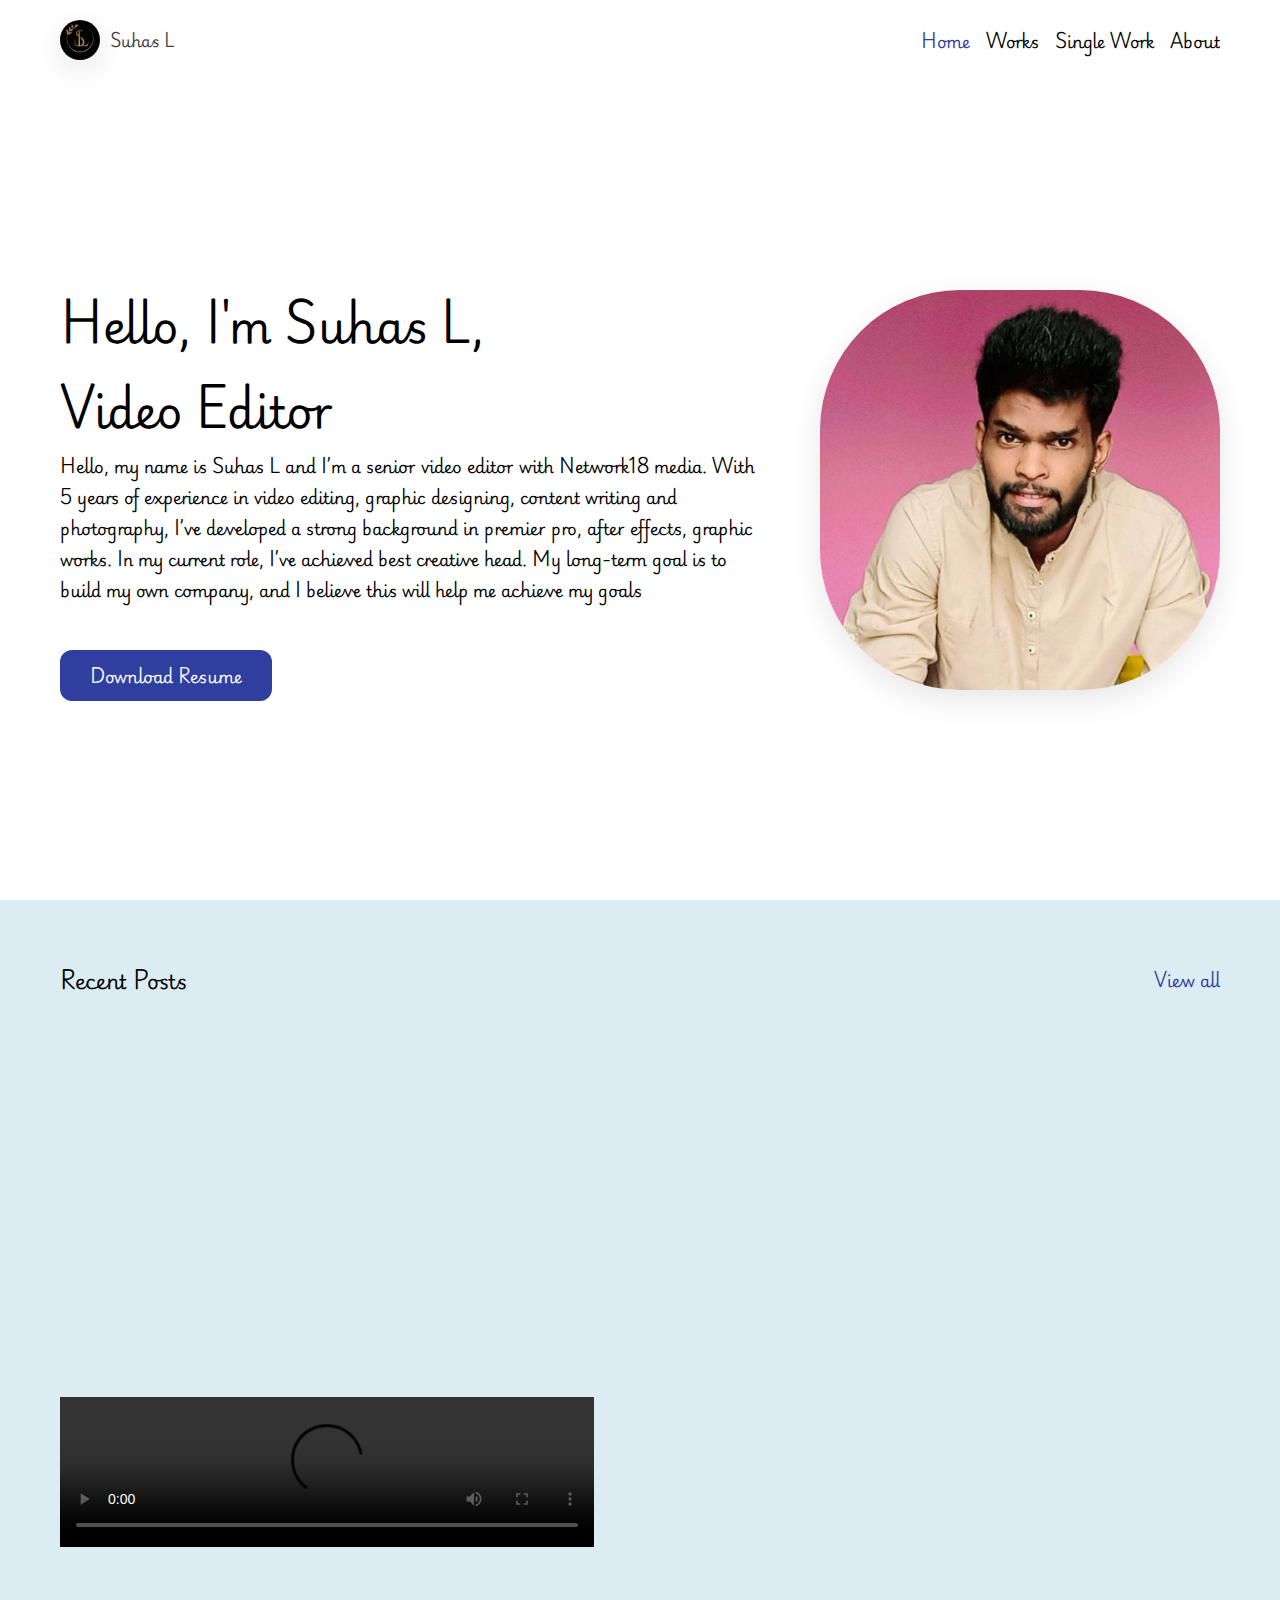
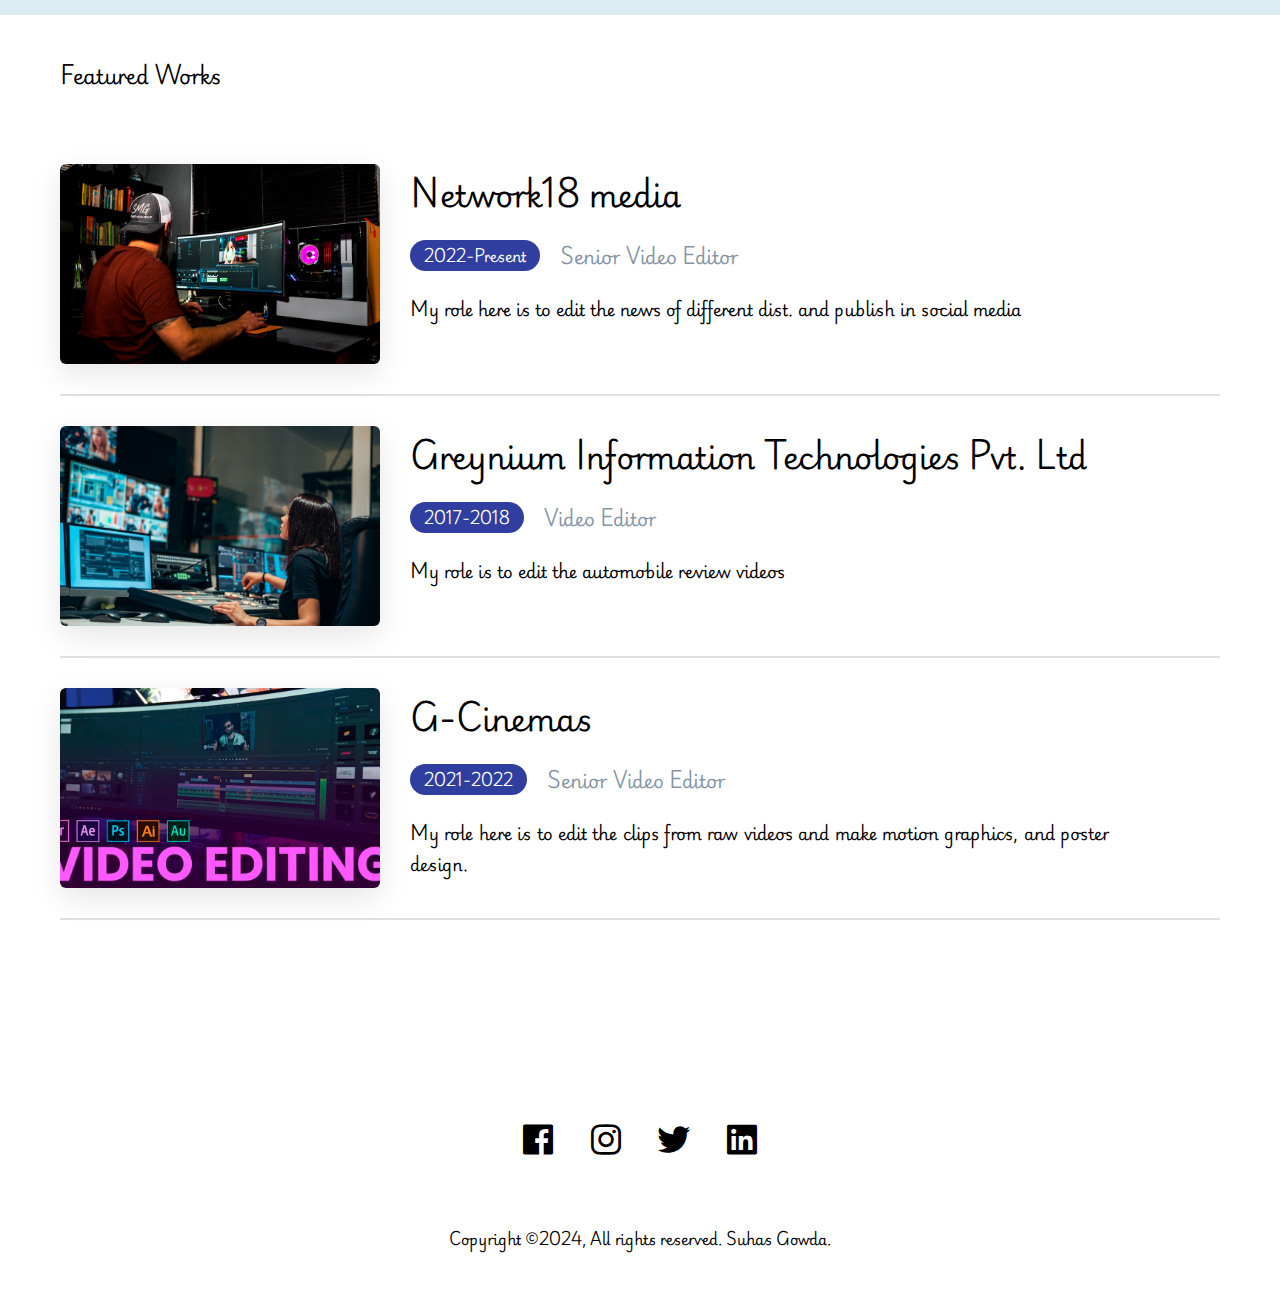
==== index.html @ 9a696a00 "Initial commit" ====
<!DOCTYPE html>
<html lang="en">

<head>
    <meta charset="UTF-8">
    <meta name="viewport" content="width=device-width, initial-scale=1.0">
    <link href='https://unpkg.com/boxicons@2.1.4/css/boxicons.min.css' rel='stylesheet'>
    <link rel="stylesheet" href="style.css">
    <title>Personal Portfolio | Suhas L</title>
</head>

<body>

    <nav>
        <div class="logo">
            <img src="assets/logo.png">
            <a href="#">Suhas L</a>
        </div>
        <div class="nav-links">
            <a class="selected" href="index.html">Home</a>
            <a href="works.html">Works</a>
            <a href="single-work.html">Single Work</a>
            <a href="about.html">About</a>
        </div>
    </nav>

    <div class="main">
        <div class="info">
            <h1>Hello, I'm Suhas L, <br>Video Editor</h1>
            <p>Hello, my name is Suhas L and I’m a senior video editor with Network18 media. With 5 years of experience in video editing, graphic designing, content writing and photography, I’ve developed a strong background in premier pro, after effects, graphic works. In my current role, I’ve achieved best creative head. My long-term goal is to build my own company, and I believe this will help me achieve my goals</p>
           <head>
    <meta charset="UTF-8">
    <meta name="viewport" content="width=device-width, initial-scale=1.0">
    <title>Download Resume Button</title>
</head>
<body>
    <a href="assets/suhas resume.jpg" download>
        <button>Download Resume</button>
    </a>
</body>
        </div>
        <img src="assets/profile-1.png">
    </div>

    <div class="recent">
    <div class="header">
        <h4>Recent Posts</h4>
        <a href="single-work.html">View all</a>
    </div>

    <div class="content-wrapper">
        <iframe width="640" height="360" src="https://www.youtube.com/embed/c3acKecqOKI?si=AXOfdsuxOeLvIfnn" title="YouTube video player" frameborder="0" allow="accelerometer; autoplay; clipboard-write; encrypted-media; gyroscope; picture-in-picture; web-share" allowfullscreen></iframe>

        <div class="video-container">
            <video controls width="46% auto">
                <source src="assets/Promo video.mp4" type="video/mp4">
                Your browser does not support the video tag.
            </video>
        </div>
    </div>
</div>



        </div>
    </div>

    <div class="separator">
        <h4>Featured Works</h4>
    </div>

    <div class="featured">
        <div class="item">
            <img src="assets/item-5.jpg">
            <div class="details">
                <h3>Network18 media</h3>
                <div class="item-info">
                    <div class="year-badge">2022-Present</div>
                    <h4>Senior Video Editor</h4>
                </div>
                <p>My role here is to edit the news of different dist. and publish in social media</p>
            </div>
        </div>
        <div class="item">
            <img src="assets/item-2.jpg">
            <div class="details">
                <h3>Greynium Information Technologies Pvt. Ltd</h3>
                <div class="item-info">
                    <div class="year-badge">2017-2018</div>
                    <h4>Video Editor</h4>
                </div>
                <p>My role is to edit the automobile review videos </p>
            </div>
        </div>
        <div class="item">
            <img src="assets/item-4.jpg">
            <div class="details">
                <h3>G-Cinemas</h3>
                <div class="item-info">
                    <div class="year-badge">2021-2022</div>
                    <h4>Senior Video Editor</h4>
                </div>
                <p>My role here is to edit the clips from raw videos and make motion graphics, and poster design. </p>
            </div>
        </div>
    </div>

    <footer>
 <!DOCTYPE html>
<html lang="en">
<head>
    <meta charset="UTF-8">
    <meta name="viewport" content="width=device-width, initial-scale=1.0">
    <title>Footer with Social Media Links</title>
    <link rel="stylesheet" href="styles.css"> <!-- Link to external CSS file -->
    <link rel="stylesheet" href="https://cdn.jsdelivr.net/npm/boxicons@2.1.0/css/boxicons.min.css"> <!-- Link to Boxicons CSS -->
</head>
<body>
    <div class="content">
        <!-- Your main content here -->
    </div>

    <footer>
        <div class="socials">
            <a href="https://www.facebook.com/krish.gowda.14855" target="_blank"><i class='bx bxl-facebook-square'></i></a>
            <a href="https://www.instagram.com/krish_gowda_0711" target="_blank"><i class='bx bxl-instagram'></i></a>
            <a href="https://www.twitter.com/Krish1998_29" target="_blank"><i class='bx bxl-twitter'></i></a>
            <a href="https://www.linkedin.com/in/suhas-gowda-4a1223180" target="_blank"><i class='bx bxl-linkedin-square'></i></a>
        </div>
    </footer>
</body>
</html>

        <p>Copyright ©2024, All rights reserved. Suhas Gowda.</p>
    </footer>

</body>

</html>
---- style.css ----
@import url('https://fonts.googleapis.com/css2?family=Playwrite+AU+SA:wght@100..400&family=Playwrite+NG+Modern:wght@100..400&display=swap');


*{
    margin: 0;
    padding: 0;
    box-sizing: border-box;
    font-family: "Playwrite NG Modern", cursive;
}

a{
    text-decoration: none;
    color: #000;
}

img{
    object-fit: cover;
    object-position: top;
    box-shadow: 0 10px 30px rgba(0, 0, 0, 0.1);
}

nav{
    padding: 20px 148px;
    background-color: #fff;
    display: flex;
    align-items: center;
    justify-content: space-between;
    font-weight: 600;
}

nav .logo{
    display: flex;
    align-items: center;
    gap: 10px;
}

nav .logo img{
    width: 40px;
    height: 40px;
    border-radius: 50%;
}

nav .logo a{
    font-size: 15px;
    color: #3e3e3e;
    font-weight: bold;
}

nav .nav-links{
    display: flex;
    gap: 16px;
}

nav .nav-links a{
    transition: color 0.3s ease;
}

nav .nav-links a:hover,
nav .nav-links a.selected{
    color: #303f9f;
}

.main {
    padding: 0 148px;
    display: flex;
    align-items: center;
    justify-content: space-between;
    gap: 50px;
    height: calc(100vh - 80px);
}

.main .info h1{
    font-size: 44px;
    margin-bottom: 40px auto;
}

.main .info p{
    font-size: 16px;
    margin-bottom: 45px;
    width: 100%;
}

.main .info button,
.content .post-list .post-item .buttons button{
    padding: 10px 30px;
    background: #303f9f;
    border: none;
    color: #fff;
    font-size: 16px;
    border-radius: 12px;
    cursor: pointer;
    transition: background 0.3s ease;
}

.main .info button:hover,
.content .post-list .post-item .buttons button:hover{
    background: #1a237e;
}

.main img{
    width: 400px;
    height: 400px;
    border-radius: 140px;
}

.recent{
    padding: 60px 148px;
    background-color: #dbedf2;
}

.recent .header{
    display: flex;
    align-items: center;
    justify-content: space-between;
    margin-bottom: 30px;
}

.recent .header h4,
.separator h4{
    font-size: 20px;
    font-weight: 400;
}

.recent .header a{
    color: #303f9f;
}

.recent .posts{
    display: flex;
    justify-content: center;
    gap: 20px;
}

.recent .posts .post-item{
    background-color: #fff;
    padding: 24px;
    width: 460px;
}

.recent .posts .post-item h3,
.content .post-list .post-item h3{
    font-size: 26px;
    margin-bottom: 18px;
}

.recent .posts .post-item .info,
.content .post-list .post-item .info{
    display: flex;
    gap: 10px;
    margin-bottom: 10px;
}

.recent .posts .post-item .info h5,
.content .post-list .post-item h5{
    font-size: 18px;
    font-weight: 400;
}

.recent .posts .post-item p{
    width: 400px;
}

.separator{
    padding: 40px 148px 0;
}

.separator h4{
    margin-bottom: 30px;
}

.featured{
    padding: 40px 290px 0;
}

.featured .item,
.works-list .item{
    display: flex;
    gap: 30px;
    margin-bottom: 30px;
    padding-bottom: 30px;
    border-bottom: 2px solid #e0e0e0;
}

.featured .item img,
.works-list .item img{
    width: 320px;
    height: 200px;
    border-radius: 6px;
}

.featured .item .details h3,
.works-list .item h3{
    font-size: 30px;
    margin-bottom: 16px;
}

.featured .item .details .item-info,
.works-list .item .details .item-info{
    display: flex;
    align-items: center;
    gap: 20px;
    margin-bottom: 20px;
}

.featured .item .details .item-info .year-badge,
.works-list .item .details .item-info .year-badge,
.content .work-info .year-badge{
    background-color: #303f9f;
    padding: 2px 14px;
    color: #fff;
    border-radius: 16px;
    font-size: 14px;
    font-weight: bold;
}

.featured .item .details .item-info h4,
.works-list .item .details .item-info h4{
    color: #8695a4;
    font-size: 18px;
}

.featured .item .details p,
.works-list .item .details p{
    width: 700px;
    text-align: justify;
}

footer{
    padding: 40px 0;
    display: flex;
    flex-direction: column;
    align-items: center;
}

footer .socials{
    display: flex;
    align-items: center;
    gap: 28px;
    margin-bottom: 20px;
}

footer .socials i{
    font-size: 40px;
    cursor: pointer;
    transition: color 0.3s ease;
}

/* Specific icon colors */
.socials a[href*="facebook"] i:hover{
    color: #3b5998; /* Facebook blue */
}

.socials a[href*="instagram"] i:hover{
    color: #e4405f; /* Instagram pink */
}

.socials a[href*="twitter"] i:hover{
    color: #1da1f2; /* Twitter blue */
}

.socials a[href*="linkedin"] i:hover{
    color: #0077b5; /* LinkedIn blue */
}

footer p{
    font-size: 14px;
}

.page-title{
    padding: 80px 234px 20px;
    width: 100%;
}

.content{
    padding: 30px 148px 60px;
    display: flex;
    flex-direction: column;
    align-items: center;
}

.content .work-info{
    display: flex;
    align-items: center;
    justify-content: flex-start;
    gap: 20px;
    width: 970px;
}

.content .work-info .category{
    color: #8695a4;
    font-size: 18px;
}

.content>p{
    width: 970px;
    font-size: 15px;
    margin: 20px 0;
}

.content>img{
    width: 970px;
    margin: 30px 0;
    border-radius: 20px;
}

.content>h1,
.content>h2,
.content>h3{
    width: 970px;
}

.content .post-list{
    display: flex;
    flex-direction: column;
    gap: 20px;
}

.content .post-list .post-item{
    background-color: #dbedf2;
    padding: 24px;
    width: 960px;
    border-radius: 10px;
}

.content .post-list .post-item .buttons{
    margin-top: 30px;
    display: flex;
    align-items: center;
    justify-content: flex-end;
    gap: 10px;
}

.content .post-list .post-item .buttons button{
    font-size: 14px;
    padding: 6px 20px;
}

.content .post-list .post-item .buttons i{
    font-size: 22px;
    cursor: pointer;
    transition: color 0.3s ease;
}

.content .post-list .post-item .buttons i:hover{
    color: #303f9f;
}

.content .container{
    background-color: #dbedf2;
    padding: 30px;
    display: flex;
    align-items: center;
    gap: 30px;
    width: 970px;
    border-radius: 20px;
}

.content .container img{
    width: 300px;
    height: 300px;
    border-radius: 20px;
}

.content .container h2{
    margin-bottom: 20px;
    font-size: 30px;
}

.content .container .about>p{
    text-align: justify;
}

.content .container .about .email{
    font-weight: bold;
    margin-top: 30px;
    font-size: 14px;
}

.content .container .about .phone{
    font-weight: bold;
    margin-top: 05px;
    font-size: 14px;
}


@media screen and (max-width: 1400px) {
    
    nav{
        padding: 20px 60px;
    }

    .main{
        padding: 0 60px;
    }

    .recent{
        padding: 60px;
    }

    .featured,
    .separator{
        padding: 40px 60px 0;
    }

    .page-title{
        padding: 80px 60px 20px;
    }

}

@media screen and (max-width: 1200px) {
    
    nav{
        padding: 20px 40px;
    }

    .main{
        padding: 0 40px;
    }

    .main img{
        width: 340px;
        height: 340px;
    }

    .recent{
        padding: 40px;
    }

    .featured,
    .separator{
        padding: 40px 40px 0;
    }

    .featured .item .details p,
    .works-list .item .details p{
        width: 100%;
    }

    .page-title{
        padding: 80px 40px 20px;
    }

    .content .work-info,
    .content>p,
    .content>img,
    .content>h1,
    .content>h2,
    .content>h3,
    .content .post-list .post-item,
    .content .container{
        width: 100%;
    }

    .content .container img{
        width: 250px;
        height: 250px;
    }

    .content .container h2{
        font-size: 24px;
        margin-bottom: 10px;
    }

    .content .container .about>p{
        font-size: 14px;
    }

}

@media screen and (max-width: 992px) {
    
    nav{
        padding: 20px;
    }

    .main{
        padding: 0 20px;
    }

    .main img{
        width: 300px;
        height: 300px;
    }

    .main .info h1{
        font-size: 34px;
    }

    .main .info p{
        font-size: 15px;
    }

    .main .info button{
        font-size: 15px;
        padding: 8px 22px;
    }

    .recent{
        padding: 40px 20px;
    }

    .recent .posts .post-item{
        width: 100%;
    }

    .recent .posts .post-item h3,
    .content .post-list .post-item h3{
        font-size: 20px;
    }

    .recent .posts .post-item .info h5,
    .content .post-list .post-item .info h5{
        font-size: 14px;
    }

    .recent .posts .post-item p{
        width: 100%;
        font-size: 14px;
    }

    .featured,
    .separator{
        padding: 40px 20px 0;
    }

    .featured .item,
    .works-list .item{
        flex-direction: column;
        padding: 0 20px 30px;
    }

    .featured .item img,
    .works-list .item img{
        width: 100%;
        height: auto;
    }

    .featured .item .details h3,
    .works-list .details .item h3{
        font-size: 24px;
        margin-bottom: 12px;
    }

    .featured .item .details .item-info .year-badge,
    .works-list .item .details .item-info .year-badge{
        font-size: 12px;
    }

    .featured .item .details .item-info h4,
    .works-list .item .details .item-info h4{
        font-size: 15px;
    }

    .featured .item .details p,
    .works-list .item .details p{
        font-size: 14px;
    }

    .content{
        padding: 30px 20px 60px;
    }

    .content .container h2{
        font-size: 20px;
    }

    .content .container .about>p{
        font-size: 13px;
    }

}

@media screen and (max-width: 768px) {
    
    nav{
        justify-content: center;
    }

    nav .logo{
        display: none;
    }

    .main{
        flex-direction: column;
        justify-content: space-around;
        margin: 40px 0;
        height: auto;
    }

    .main .info h1{
        font-size: 30px;
        margin-bottom: 16px;
    }

    .main .info p{
        margin-bottom: 16px;
    }

    .main .info button{
        padding: 6px 20px;
        font-size: 13px;
    }

    .main img{
        margin-top: 20px;
        width: 100%;
        height: auto;
        border-radius: 50px;
    }

    .recent .posts,
    .content .container{
        flex-direction: column;
    }

    .content .container img{
        width: 100%;
        height: auto;
    }



iframe {
    width: 100%; /* Ensure iframe fills its container */
    height: 100%; /* Full height for responsive behavior */
    aspect-ratio: 16/9; /* Maintain 16:9 aspect ratio for iframe */
}

.video-container {
    width: 100%;
}

video {
    width: 100%; /* Ensure video fills its container */
    height: auto; /* Maintain aspect ratio */
}

/* Responsive breakpoints */

@media (max-width: 767px) {
    /* Mobile view */

    .content-wrapper {
        flex-direction: column; /* Stack iframe and video vertically on smaller screens */
    }

    iframe, video {
        height: auto; /* Reset height for better mobile responsiveness */
        max-width: 100%; /* Ensure videos do not exceed container width */
    }
}

}
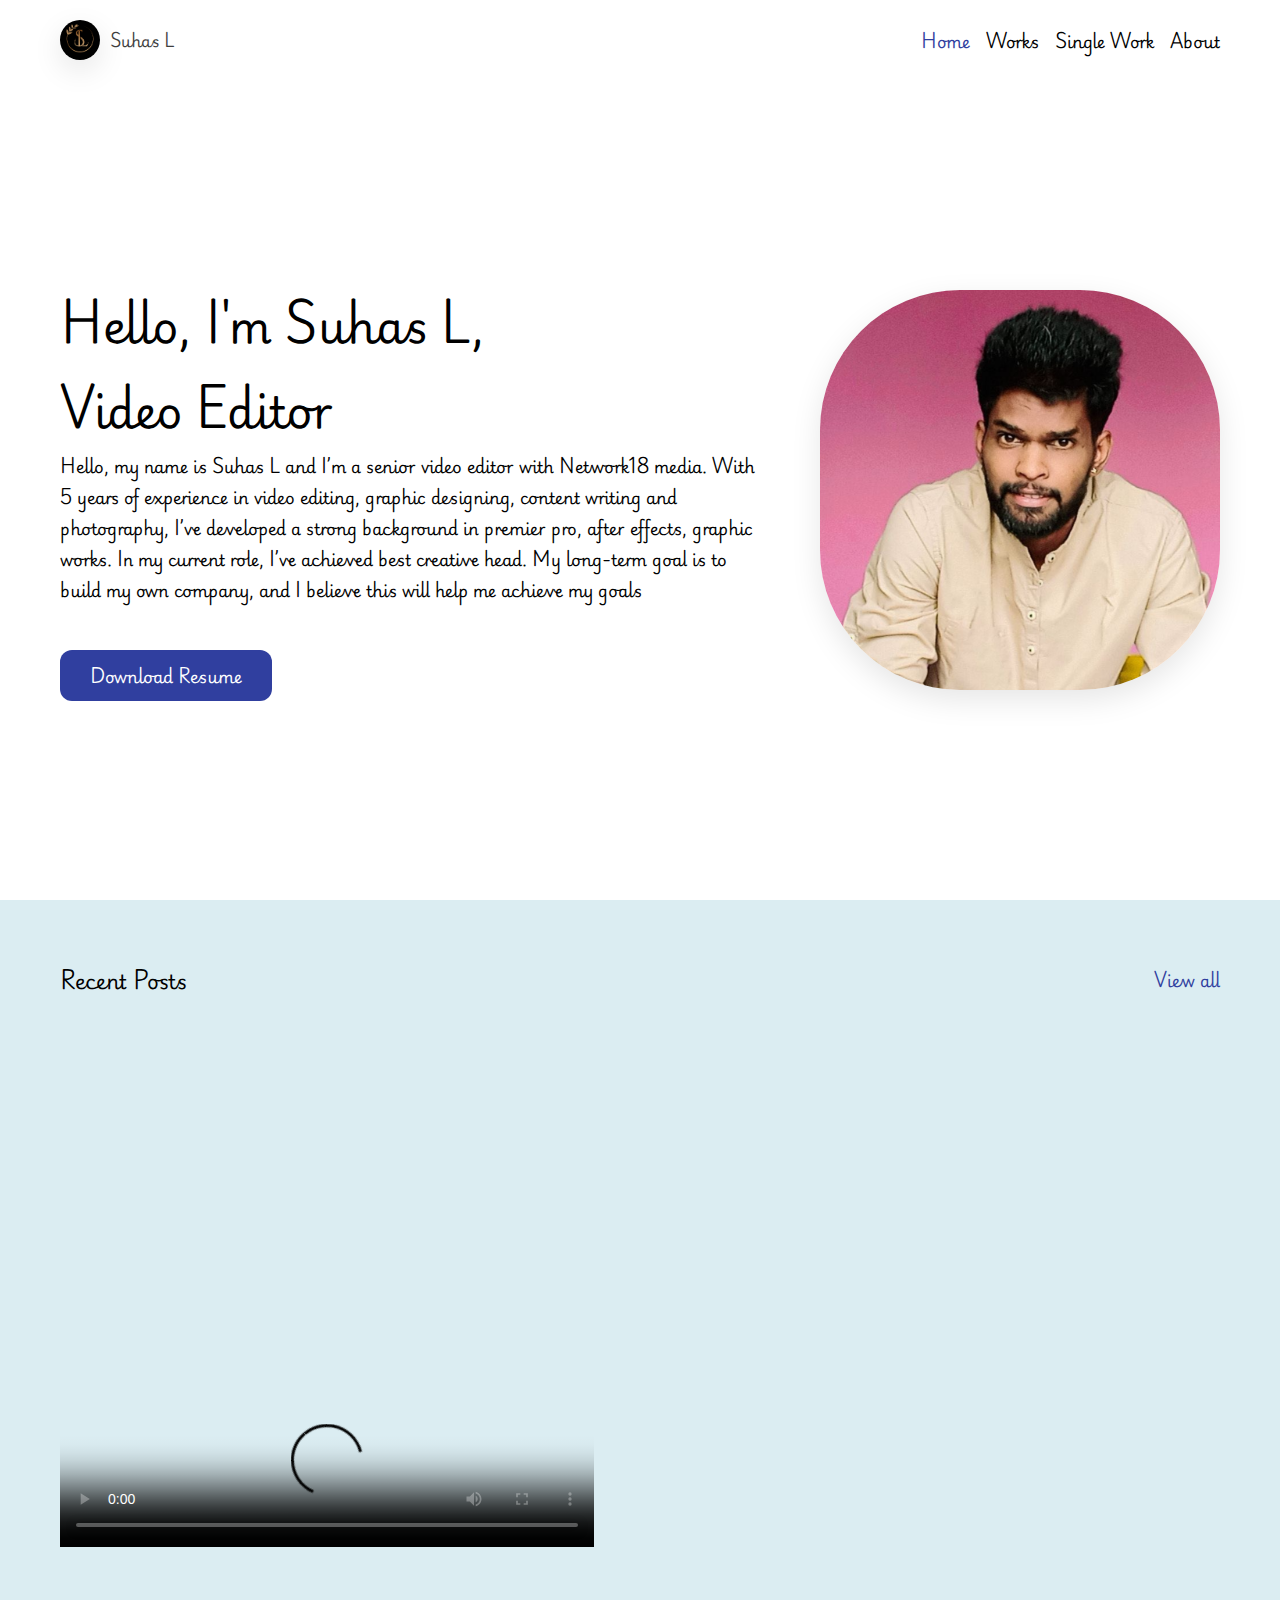
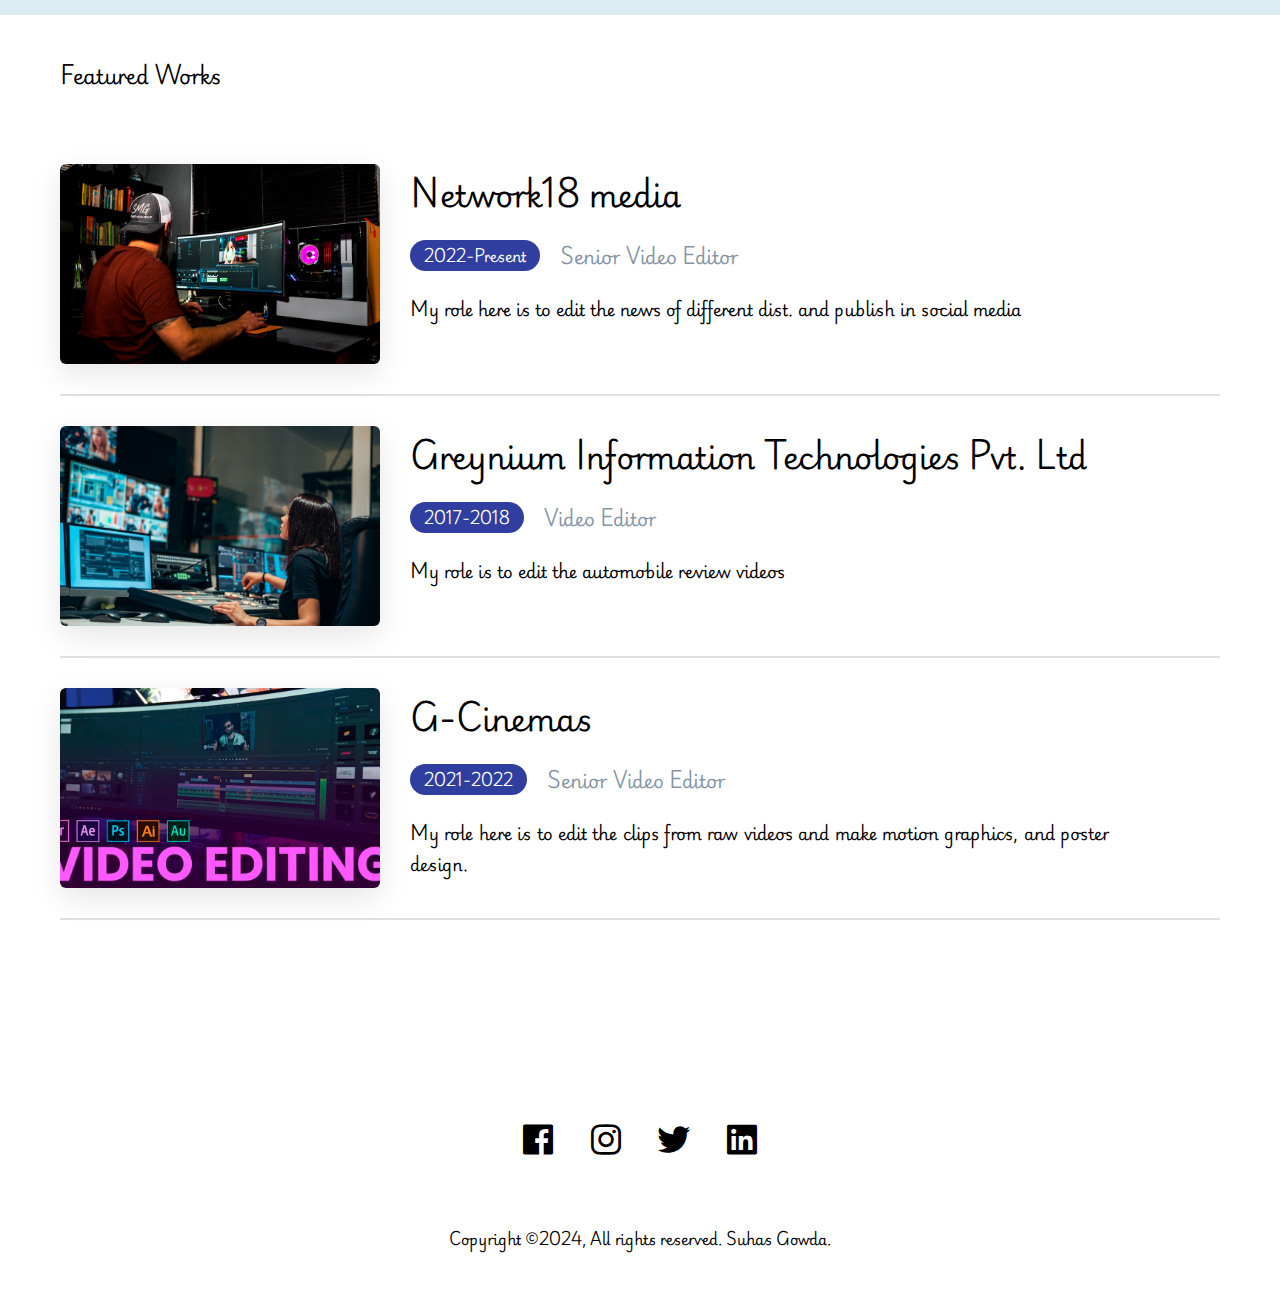
==== commit 632d20ac: "index.html" ====
--- a/index.html
+++ b/index.html
@@ -52,7 +52,7 @@
         <iframe width="640" height="360" src="https://www.youtube.com/embed/c3acKecqOKI?si=AXOfdsuxOeLvIfnn" title="YouTube video player" frameborder="0" allow="accelerometer; autoplay; clipboard-write; encrypted-media; gyroscope; picture-in-picture; web-share" allowfullscreen></iframe>
 
         <div class="video-container">
-            <video controls width="46% auto">
+            <video controls width="46% auto" poster="assets/Thumbnail.png">
                 <source src="assets/Promo video.mp4" type="video/mp4">
                 Your browser does not support the video tag.
             </video>
@@ -136,4 +136,4 @@
 
 </body>
 
-</html>+</html>
